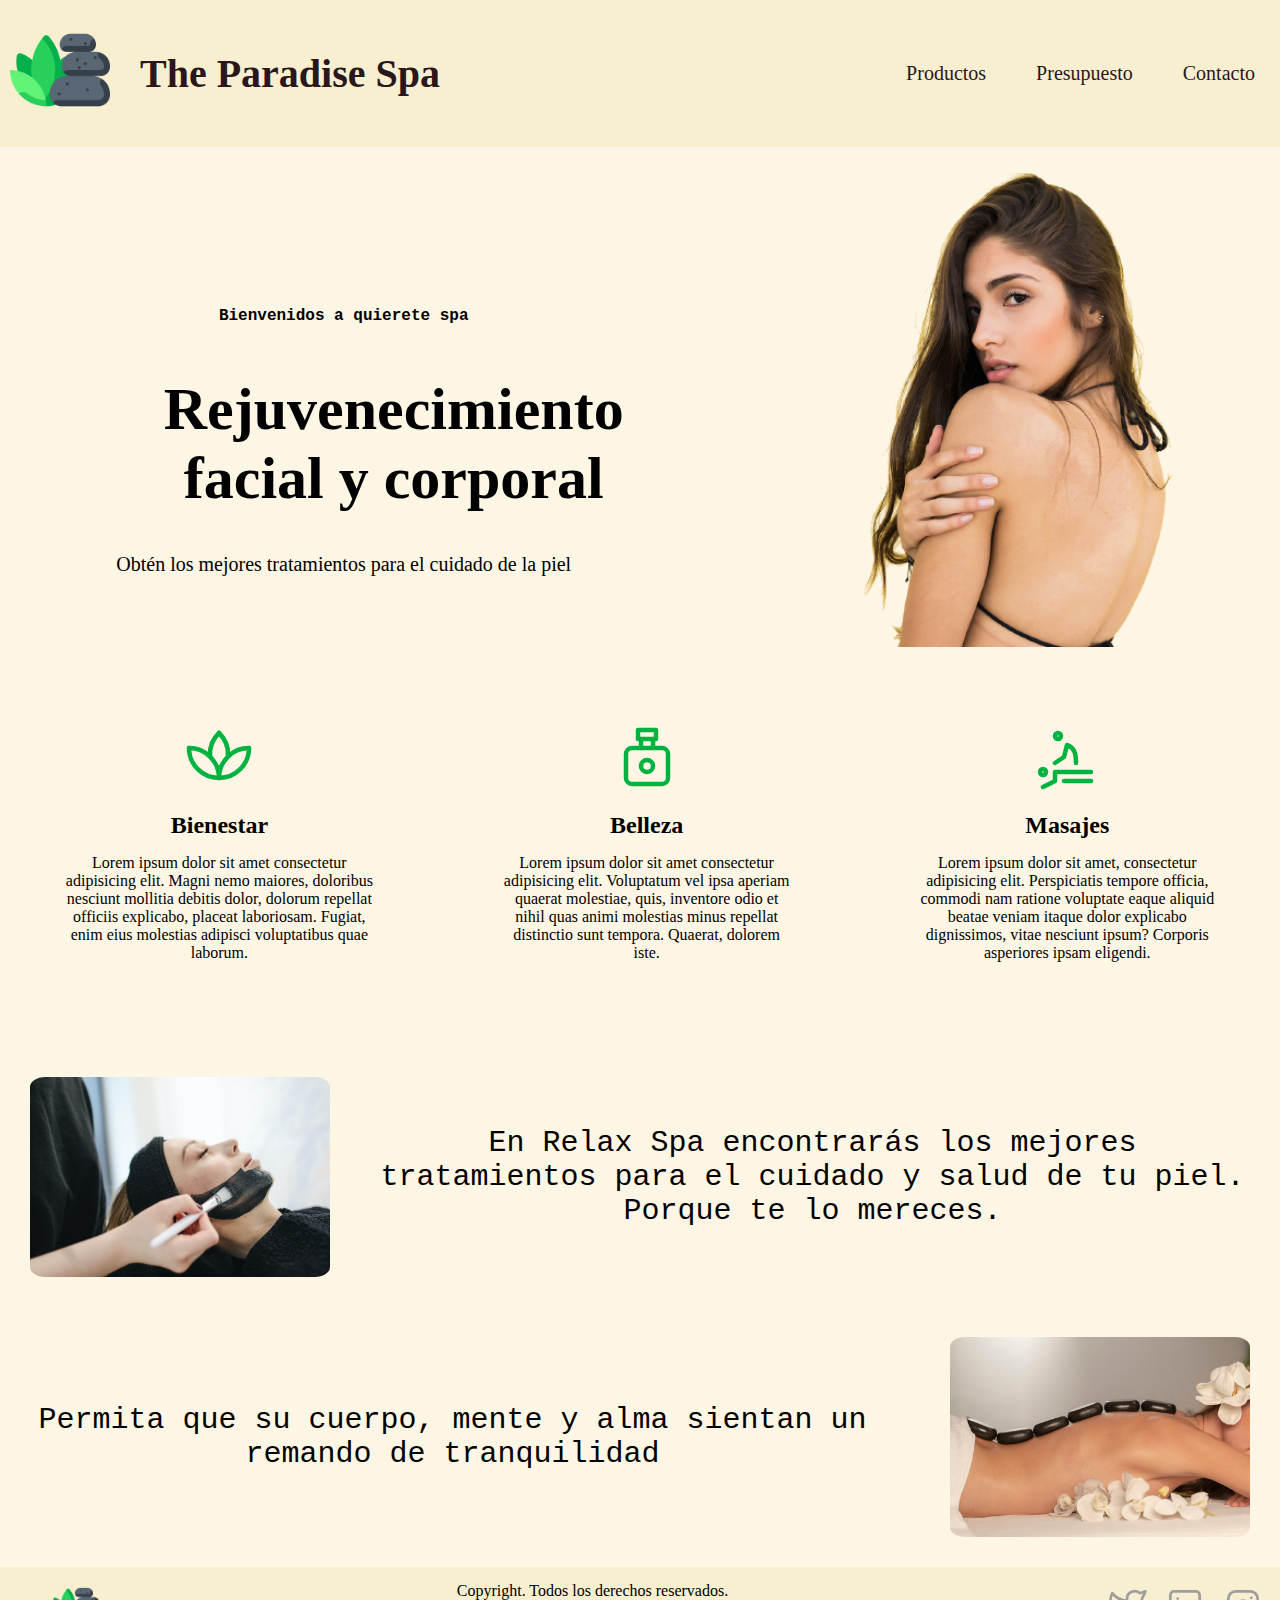
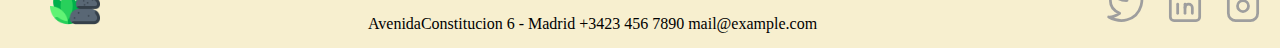
==== index.html @ c9ece2cf "Add files via upload" ====
<!DOCTYPE html>
<html lang="en">

<head>
    <meta charset="UTF-8">
    <meta http-equiv="X-UA-Compatible" content="IE=edge">
    <meta name="viewport" content="width=device-width, initial-scale=1.0">

    <title>The Paradise Spa</title>

    <link rel="stylesheet" href="styles/main.css">
</head>

<body>

    <header class="header">
        <div class="logo">
            <a href="index.html"><img class="logo-header" src="/images/spa.png" alt="logo-header">
                <p class="logo-name">The Paradise Spa</p>
            </a>

        </div>
        <nav>
            <ul class="nav">
                <li> <a href="./pages/productos.html">Productos</a></li>
                <li><a href="./pages/presupuesto.html">Presupuesto</a></li>
                <li><a href="./pages/contacto.html">Contacto</a></li>
            </ul>
        </nav>
    </header>

    <main class="principal-container">
        <section class="top-container">
            <div>
                <h4>Bienvenidos a quierete spa</h4>
                <h1>Rejuvenecimiento facial y corporal</h1>
                <p>Obtén los mejores tratamientos para el cuidado de la piel</p>
            </div>
            <div>
                <img class="imagen-cabecera" src="./images/imagen-cabecera.png" alt="imagen-cabecera">
            </div>
        </section>
        <div class="medium-container">



            <section class="services-sections">
                <div>
                    <svg xmlns="http://www.w3.org/2000/svg" class="icon icon-tabler icon-tabler-plant-2" width="72"
                        height="72" viewBox="0 0 24 24" stroke-width="1.5" stroke="#00b341" fill="none"
                        stroke-linecap="round" stroke-linejoin="round">
                        <path stroke="none" d="M0 0h24v24H0z" fill="none" />
                        <path d="M2 9a10 10 0 1 0 20 0" />
                        <path d="M12 19a10 10 0 0 1 10 -10" />
                        <path d="M2 9a10 10 0 0 1 10 10" />
                        <path d="M12 4a9.7 9.7 0 0 1 2.99 7.5" />
                        <path d="M9.01 11.5a9.7 9.7 0 0 1 2.99 -7.5" />
                    </svg>
                </div>
                <h2>Bienestar</h2>
                <p>Lorem ipsum dolor sit amet consectetur adipisicing elit. Magni nemo maiores, doloribus nesciunt
                    mollitia debitis dolor, dolorum repellat officiis explicabo, placeat laboriosam. Fugiat, enim eius
                    molestias adipisci voluptatibus quae laborum.</p>
            </section>

            <section class="services-sections">
                <div>
                    <svg xmlns="http://www.w3.org/2000/svg" class="icon icon-tabler icon-tabler-perfume" width="72"
                        height="72" viewBox="0 0 24 24" stroke-width="1.5" stroke="#00b341" fill="none"
                        stroke-linecap="round" stroke-linejoin="round">
                        <path stroke="none" d="M0 0h24v24H0z" fill="none" />
                        <path d="M10 6v3" />
                        <path d="M14 6v3" />
                        <path d="M5 9m0 2a2 2 0 0 1 2 -2h10a2 2 0 0 1 2 2v8a2 2 0 0 1 -2 2h-10a2 2 0 0 1 -2 -2z" />
                        <path d="M12 15m-2 0a2 2 0 1 0 4 0a2 2 0 1 0 -4 0" />
                        <path d="M9 3h6v3h-6z" />
                    </svg>


                </div>
                <h2>Belleza</h2>
                <p>Lorem ipsum dolor sit amet consectetur adipisicing elit. Voluptatum vel ipsa aperiam quaerat
                    molestiae, quis, inventore odio et nihil quas animi molestias minus repellat distinctio sunt
                    tempora. Quaerat, dolorem iste.</p>
            </section>
            <section class="services-sections ">
                <div>
                    <svg xmlns="http://www.w3.org/2000/svg" class="icon icon-tabler icon-tabler-massage" width="72"
                        height="72" viewBox="0 0 24 24" stroke-width="1.5" stroke="#00b341" fill="none"
                        stroke-linecap="round" stroke-linejoin="round">
                        <path stroke="none" d="M0 0h24v24H0z" fill="none" />
                        <path d="M4 17m-1 0a1 1 0 1 0 2 0a1 1 0 1 0 -2 0" />
                        <path d="M9 5m-1 0a1 1 0 1 0 2 0a1 1 0 1 0 -2 0" />
                        <path d="M4 22l4 -2v-3h12" />
                        <path d="M11 20h9" />
                        <path d="M8 14l3 -2l1 -4c3 1 3 4 3 6" />
                    </svg>
                </div>
                <h2>Masajes</h2>
                <p>Lorem ipsum dolor sit amet, consectetur adipisicing elit. Perspiciatis tempore officia, commodi
                    nam ratione voluptate eaque aliquid beatae veniam itaque dolor explicabo dignissimos, vitae
                    nesciunt ipsum? Corporis asperiores ipsam eligendi.</p>
            </section>
        </div>
        <aside>
            <div class="bottom-section">
                <img class="bottom-section_section" src="./images/tratamiento.jpg" alt="">
                <p>En Relax Spa encontrarás los mejores tratamientos para el cuidado y salud de tu piel. Porque te lo
                    mereces.</p>

            </div>
            <div class="bottom-section2">
                <img class="bottom-section_section" src="./images/massage-g1adf7adac_1920.jpg" alt="">
                <p>Permita que su cuerpo, mente y alma sientan un remando de tranquilidad</p>
            </div>

        </aside>




    </main>
    <footer class="footer">

        <a href="index.html"><img class=" footer-logo" src="/images/spa.png" alt="logo-header">
        </a>
        <div class="footer-text">
            <p>Copyright. Todos los derechos reservados.</p>
            <p>AvenidaConstitucion 6 - Madrid
                +3423 456 7890
                mail@example.com</p>
        </div>

        <div class="footer-redes">
            <a href="https://twitter.com/Larango07" target="_blank"><svg xmlns="http://www.w3.org/2000/svg"
                    class="icon icon-tabler icon-tabler-brand-twitter" width="44" height="44" viewBox="0 0 24 24"
                    stroke-width="1.5" stroke="#9e9e9e" fill="none" stroke-linecap="round" stroke-linejoin="round">
                    <path stroke="none" d="M0 0h24v24H0z" fill="none" />
                    <path
                        d="M22 4.01c-1 .49 -1.98 .689 -3 .99c-1.121 -1.265 -2.783 -1.335 -4.38 -.737s-2.643 2.06 -2.62 3.737v1c-3.245 .083 -6.135 -1.395 -8 -4c0 0 -4.182 7.433 4 11c-1.872 1.247 -3.739 2.088 -6 2c3.308 1.803 6.913 2.423 10.034 1.517c3.58 -1.04 6.522 -3.723 7.651 -7.742a13.84 13.84 0 0 0 .497 -3.753c0 -.249 1.51 -2.772 1.818 -4.013z" />
                </svg></a>
            <a href="https://www.linkedin.com/in/tatianaarango/" target="_blank"><svg xmlns="http://www.w3.org/2000/svg"
                    class="icon icon-tabler icon-tabler-brand-linkedin" width="44" height="44" viewBox="0 0 24 24"
                    stroke-width="1.5" stroke="#9e9e9e" fill="none" stroke-linecap="round" stroke-linejoin="round">
                    <path stroke="none" d="M0 0h24v24H0z" fill="none" />
                    <path d="M4 4m0 2a2 2 0 0 1 2 -2h12a2 2 0 0 1 2 2v12a2 2 0 0 1 -2 2h-12a2 2 0 0 1 -2 -2z" />
                    <path d="M8 11l0 5" />
                    <path d="M8 8l0 .01" />
                    <path d="M12 16l0 -5" />
                    <path d="M16 16v-3a2 2 0 0 0 -4 0" />
                </svg></a>
            <a href="https://www.instagram.com/ltatianarangoc/" target="_blank"><svg xmlns="http://www.w3.org/2000/svg"
                    class="icon icon-tabler icon-tabler-brand-instagram" width="44" height="44" viewBox="0 0 24 24"
                    stroke-width="1.5" stroke="#9e9e9e" fill="none" stroke-linecap="round" stroke-linejoin="round">
                    <path stroke="none" d="M0 0h24v24H0z" fill="none" />
                    <path d="M4 4m0 4a4 4 0 0 1 4 -4h8a4 4 0 0 1 4 4v8a4 4 0 0 1 -4 4h-8a4 4 0 0 1 -4 -4z" />
                    <path d="M12 12m-3 0a3 3 0 1 0 6 0a3 3 0 1 0 -6 0" />
                    <path d="M16.5 7.5l0 .01" />
                </svg></a>
            <a href=""></a>
        </div>

    </footer>
</body>

</html>
---- styles/main.css ----
* {
    box-sizing: border-box;
    margin: 0;
    padding: 0;
}

/* -------------------------------------------------header-----------------------------------------------*/

.header {
    display: flex;
    flex-direction: column;
    align-items: center;
    justify-content: space-between;
    background-color: #F7EFCF;

}

.nav li {
    list-style: none;

}

.nav li:active {
    padding: 5px;
    text-decoration: underline;
}

.nav {
    display: flex;

}

.logo a {
    display: flex;
    text-decoration: none;
}

.logo-header {
    width: 50px;
    height: 50px;
    margin-left: 10px;
    margin-top: 50px;
}



.logo-name {
    text-transform: capitalize;
    font-weight: 900;
    margin: 50px 30px;
    font-size: 40px;
    color: #2B161B;
}

.header nav a {
    margin: 0 25px;
    text-decoration: none;
    font-size: 20px;
    color: #2B161B;
}

.header nav a:hover {
    color: #00b341;
}

@media(min-width:768px) {


    .logo-header {
        width: 100px;
        height: 100px;
        margin-top: 20px;
    }

}

@media(min-width: 1000px) {
    .header {
        flex-direction: row;
    }
}

/* Principal content*/

.principal-container {
    display: flex;
    flex-direction: column;
    background-color: #fef6e4;


}

/*---------------------------------------------------top-container--------------------------------------*/

.imagen-cabecera {
    height: 200px;

}

.top-container {
    display: flex;
    flex-direction: column;
    align-items: center;
}

.top-container h4 {
    font-family: 'Courier New', Courier, monospace;
    margin-top: 100px;
    text-align: center;
}

.top-container h1 {
    margin-top: 50px;
    margin-left: 5px;
    font-size: 50px;
    text-align: center;
}

.top-container p {
    font-size: 20px;
    text-align: center;
    margin-top: 40px;
}

@media(min-width:768px) {
    .top-container {

        flex-direction: row;
    }

    .top-container h1 {

        margin-left: 20px;
        font-size: 60px;
    }

    .imagen-cabecera {
        height: 300px;

    }

}

@media(min-width: 1000px) {
    .top-container h1 {

        margin-left: 100px;

    }

    .imagen-cabecera {
        height: 500px;

    }
}

/*----------------------------------------------------Services-----------------------------------------*/

.medium-container {

    display: grid;
    grid-template-rows: auto auto auto;


}



.services-sections {
    padding: 5px;
    text-align: center;
    margin: 20px 0;

}

.services-sections h2,
p {
    margin: 15px;
}

@media(min-width: 768px) {
    .medium-container {
        grid-template-columns: auto auto;

    }


    .services-sections {
        padding: 50px;

    }
}

@media(min-width: 1000px) {
    .medium-container {
        grid-template-columns: auto auto auto;

    }


}

/*----------------------------------------------bottom-section-----------------------------*/

.bottom-section {
    display: flex;
    flex-direction: column;
    align-items: center;
}

.bottom-section2 {
    display: flex;
    flex-direction: column;
    align-items: center;
}



.bottom-section2 p {
    font-size: 30px;
    text-align: center;
    font-family: 'Courier New', Courier, monospace;
    margin-right: 30px;
}


.bottom-section p {

    font-size: 30px;
    text-align: center;
    font-family: 'Courier New', Courier, monospace;
    margin-right: 30px;
}

.bottom-section_section {
    height: 200px;
    width: 350px;
    margin: 30px;
    border-radius: 5%;

}

@media(min-width:768px) {
    .bottom-section {
        flex-direction: row;

    }

    .bottom-section2 {

        flex-direction: row-reverse;

    }
}

/*-----------------------------------------------footer--------------------------*/
.footer {

    display: flex;
    flex-direction: column;
    align-items: center;
    justify-content: space-between;
    background-color: #F7EFCF;
}

.footer-logo {
    width: 50px;
    height: 50px;
    margin: 10px 10px;
}

.footer-text {
    text-align: center;
    margin-left: 5px;
    margin-right: 20px;
}



.footer-redes a {
    margin: 5px;
}

@media(min-width: 600px) {


    .footer-logo {

        margin: 10px 50px;
    }



}

@media(min-width: 1000px) {
    .footer {
        flex-direction: row;
    }

    .footer-redes {
        margin-left: 50px;
    }
}

/*-----------------------------------------productos-------------------------------------*/
.h1-title {
    text-align: center;
    margin: 2rem;
    font-size: 40px;
}

.h1-title:hover {
    color: #00b341;
}

.images,
.images1,
.images2 {
    width: 270px;
    height: 200px;
    margin: 2rem 5rem;
}

.products {

    display: grid;
    grid-template-columns: 270px;
    grid-template-rows: 270px 270px 270px;
    grid-gap: 1px;
    justify-items: center;
    justify-content: center;

}

.products h2 {
    text-align: center;
    margin-top: 2px;

}

@media(min-width: 768px) {

    .images,
    .images1,
    .images2 {
        width: 300px;
        height: 300px;
        margin: 2rem 2.5rem;
    }

    .products {
        grid-template-columns: 380px 380px;
        grid-template-rows: 370px 370px 370px;

    }

}

@media(min-width: 1000px) {
    .images {
        width: 330px;
        height: 300px;
        margin: 2rem 3rem;
    }



    .item1 {
        grid-column: 1 /2;
        grid-row: 1/2;
    }

    .images1 {
        width: 350px;
        height: 670px;
        margin: 2rem 2rem
    }

    .item2 {
        grid-row: 2 / 5;
        grid-column: 2 /4;
    }

    .images2 {
        width: 720px;
        height: 300px;
        margin: 2rem 3rem;
    }

    .item3 {
        grid-column: 2 /3;
        grid-row: 3/3;

    }

    .item4 {
        grid-column: 3 /4;
        grid-row: 3/4;
    }

    .item5 {
        grid-column: 1 /2;
        grid-row: 3/3;
    }
}

/*-------------------------------------------Presupuesto----------------------------------*/
.content-contact {
    padding: 1.2rem 0 0 0;
    display: flex;
    flex-direction: column;
    align-items: center;
}

.formulario {
    width: 95%;
    padding: 3.2rem;
    display: flex;
    flex-direction: column;
    align-items: center;

}

.form {
    display: flex;
    flex-direction: column;
    width: 300px;
    gap: 6px;
    font-family: "Open Sans", sans-serif;
    color: #54585a;
    width: 100%;
    padding: 5px;
}

.checkbox {
    color: #54585a;
    width: 100%;
    padding: 5px;

}

.ast {
    font-size: 1rem;
    margin-left: 0.5rem;
    color: red;
}

.formulario-label {
    margin-top: 2px;
    font-size: 1rem;

}

.formulario-input {
    padding: 0.5rem;
    border: solid 1px;
    opacity: 0.5;

}

.texarea {
    margin-top: 1rem;
    height: 5rem;

}

.box-shadow {

    box-shadow: 7px 6px 34px 1px rgba(0, 0, 0, 0.49);
    -webkit-box-shadow: 7px 6px 34px 1px rgba(0, 0, 0, 0.49);
    -moz-box-shadow: 7px 6px 34px 1px rgba(0, 0, 0, 0.49);
}

.btn {
    background-color: #00b341;
    border-radius: 28px;
    border: 1px solid #00b341;
    display: inline-block;
    cursor: pointer;
    color: black;
    font-family: Arial;
    font-size: 21px;
    padding: 12px 46px;
    text-decoration: none;
    text-shadow: 0px 1px 0px #2f6627;
    margin-top: 2rem;

}

.btn:hover {
    background-color: #5cbf2a;
    ;
    ;
}

.btn:active {
    position: relative;
    top: 1px;
}

@media(min-width: 1000px) {
    .formulario {
        padding: 4.3rem;
    }

    .form {
        display: grid;
        grid-template-columns: 1fr 1fr 1fr;
        grid-template-rows: auto;
        grid-template-areas: "name name name" "mail mail telefono" "mensaje mensaje " "check";
    }

    .name {
        grid-area: name;
    }

    .mail {
        grid-area: mail;
    }

    .telefono {
        grid-area: telefono;
    }

    .mensaje {
        grid-area: mensaje;
    }

    .check {
        grid-area: check;
    }



}

/*---------------------------------------Contacto---------------------------------*/


.mapa {
    width: 100%;
    height: 100%;
}

.container-map {
    display: flex;
    flex-direction: column;
    margin: 5px;
}

.container-info p {
    text-align: justify;
}


.container-info {
    width: 100%;
}

.container-info h2 {
    text-align: center;
}

@media(min-width: 1000px) {
    .container-map {
        flex-direction: row;
    }

    .container-info {
        width: 30%;
        margin-top: 60px;
    }

    .container-info h2 {
        text-align: center;
        margin-top: 70px;
    }

    .map {
        height: 800px;
    }
}
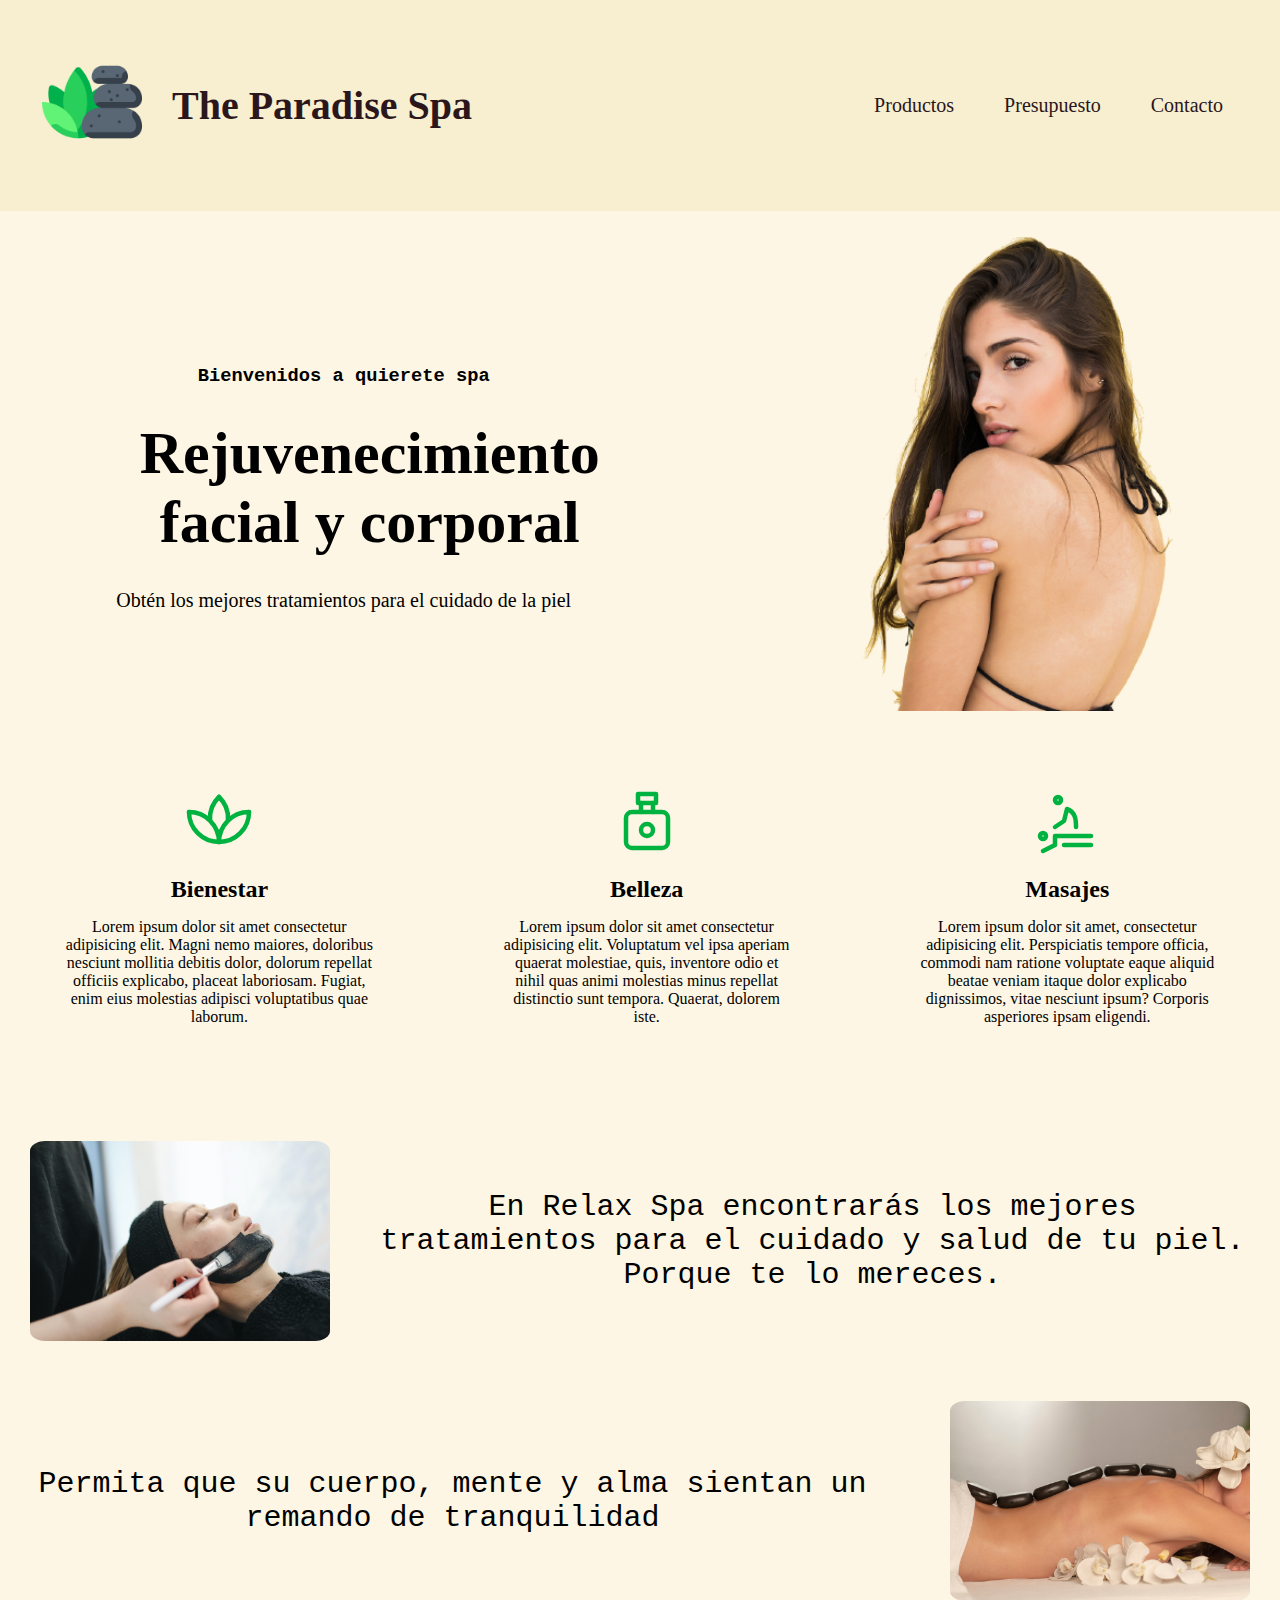
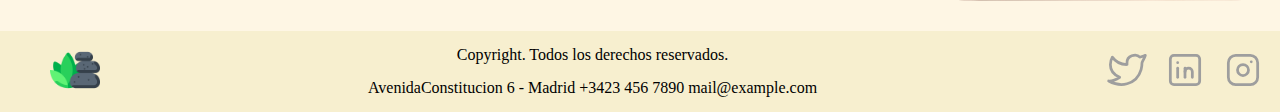
==== commit fd7aa141: "changed mediaqueries" ====
--- a/index.html
+++ b/index.html
@@ -15,16 +15,16 @@
 
     <header class="header">
         <div class="logo">
-            <a href="index.html"><img class="logo-header" src="/images/spa.png" alt="logo-header">
+            <a href="./index.html"><img class="logo-header" src="./images/spa.png" alt="logo-header">
                 <p class="logo-name">The Paradise Spa</p>
             </a>
 
         </div>
         <nav>
             <ul class="nav">
-                <li> <a href="./pages/productos.html">Productos</a></li>
-                <li><a href="./pages/presupuesto.html">Presupuesto</a></li>
-                <li><a href="./pages/contacto.html">Contacto</a></li>
+                <li> <a href="pages/productos.html">Productos</a></li>
+                <li><a href="pages/presupuesto.html">Presupuesto</a></li>
+                <li><a href="pages/contacto.html">Contacto</a></li>
             </ul>
         </nav>
     </header>
@@ -32,7 +32,7 @@
     <main class="principal-container">
         <section class="top-container">
             <div>
-                <h4>Bienvenidos a quierete spa</h4>
+                <h3>Bienvenidos a quierete spa</h3>
                 <h1>Rejuvenecimiento facial y corporal</h1>
                 <p>Obtén los mejores tratamientos para el cuidado de la piel</p>
             </div>
@@ -122,7 +122,7 @@
     </main>
     <footer class="footer">
 
-        <a href="index.html"><img class=" footer-logo" src="/images/spa.png" alt="logo-header">
+        <a href="index.html"><img class=" footer-logo" src="./images/spa.png" alt="logo-header">
         </a>
         <div class="footer-text">
             <p>Copyright. Todos los derechos reservados.</p>
--- a/styles/main.css
+++ b/styles/main.css
@@ -12,6 +12,7 @@
     align-items: center;
     justify-content: space-between;
     background-color: #F7EFCF;
+    padding: 2rem;
 
 }
 
@@ -27,6 +28,7 @@
 
 .nav {
     display: flex;
+    flex-direction: column;
 
 }
 
@@ -65,6 +67,11 @@
 
 @media(min-width:768px) {
 
+    .nav {
+
+        flex-direction: row;
+
+    }
 
     .logo-header {
         width: 100px;
@@ -101,28 +108,40 @@
     display: flex;
     flex-direction: column;
     align-items: center;
-}
-
-.top-container h4 {
+
+}
+
+
+.top-container h3 {
     font-family: 'Courier New', Courier, monospace;
-    margin-top: 100px;
+    margin-top: 50px;
     text-align: center;
 }
 
 .top-container h1 {
     margin-top: 50px;
-    margin-left: 5px;
-    font-size: 50px;
-    text-align: center;
-}
+    font-size: 30px;
+    text-align: center;
+    margin: 2rem 3rem;
+
+}
+
+
 
 .top-container p {
     font-size: 20px;
     text-align: center;
-    margin-top: 40px;
+    margin: 0rem 3rem;
 }
 
 @media(min-width:768px) {
+    .top-container h1 {
+
+        font-size: 50px;
+
+
+    }
+
     .top-container {
 
         flex-direction: row;
